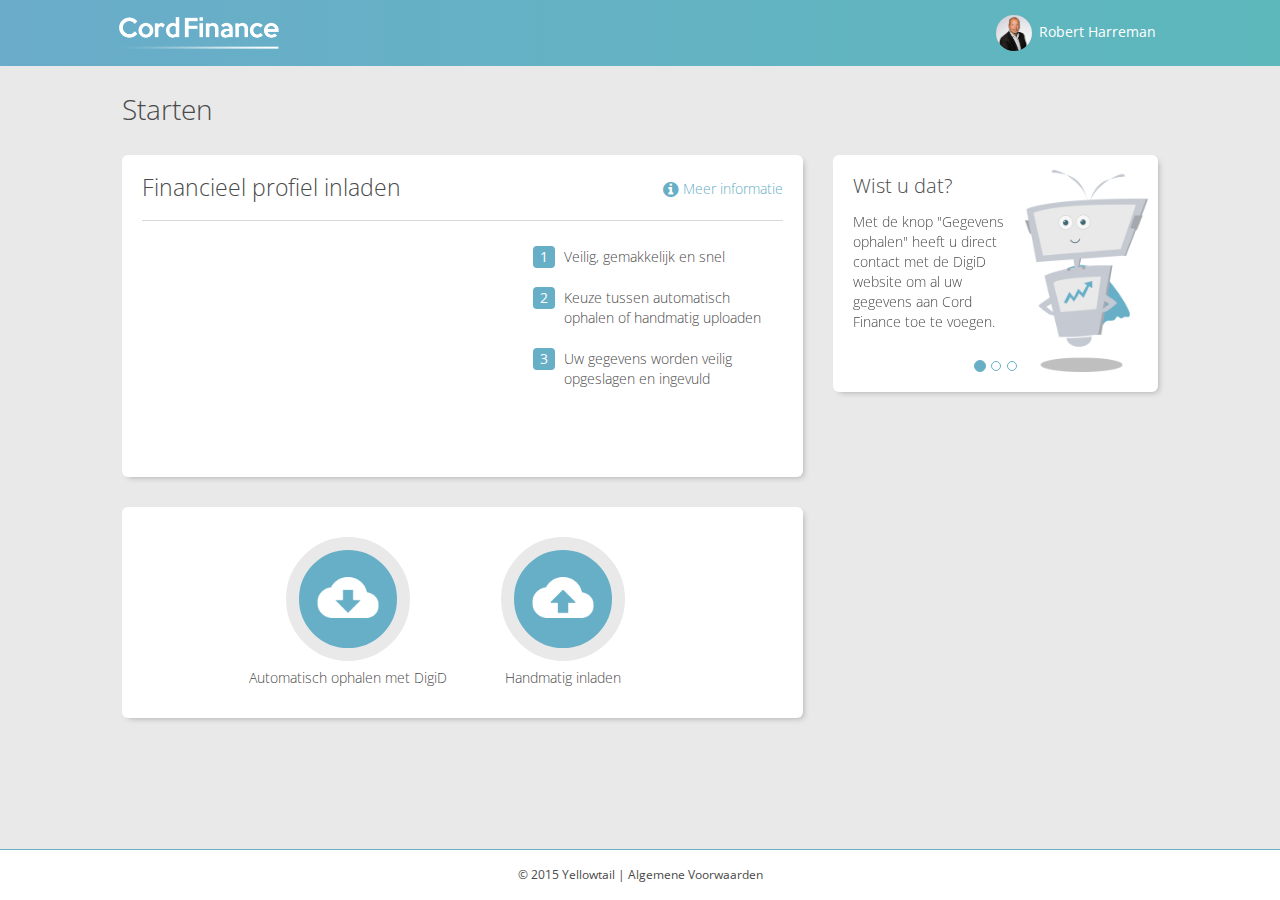
==== index.html @ ce13fa1a "Start" ====
<!doctype html>
<html class="no-js" lang="">
<head>
    <meta charset="utf-8">
    <meta http-equiv="x-ua-compatible" content="ie=edge">
    <title>Cord Finance - Starten</title>
    <meta name="description" content="Cord Finance">
    <meta name="viewport" content="width=device-width, initial-scale=1">
    <link rel="stylesheet" href="css/style.css">
    <link rel="shortcut icon" href="favicon.ico" type="image/x-icon" />
    <link href='http://fonts.googleapis.com/css?family=Open+Sans:400,300,600' rel='stylesheet' type='text/css'>
</head>

<body>
    <header class="header" id="top">
        <div class="container-fluid container-content">
            <section class="col-md-12 col-lg-offset-1 col-lg-10 content">
                <div class="row">
                    <div class="col-xs-7">
                        <a href="index.html" class="header-logo"><img src="img/logo.png"></a>
                    </div>
                    <nav class="col-xs-5 header-nav">
                        <a href="#" class="profile"><img src="img/avatar.jpg"><span class="hidden-xs">Robert Harreman</span></a>
                    </nav>
                </div>
            </div>
        </section>
    </header>

    <div class="container-fluid container-content dashboard">
        <div class="row">
            <section class="col-md-12 col-lg-offset-1 col-lg-10 content">
                <h1>Starten</h1>

                <div class="row">
                    <article class="col-md-8">
                        <div class="block">
                             <a href="#" class="action-link info-link" data-container="body" data-trigger="focus" tabindex="0" data-toggle="popover" data-placement="bottom" data-html="true" title="" data-content="Lorem ipsum dolor sit amet, consectetur adipiscing elit. Aliquam condimentum odio eget metus laoreet, quis tempor orci dictum." data-original-title="More information"><i class="fa fa-info-circle"></i>Meer informatie</a>
                            <h2>Financieel profiel inladen</h2>
                            <hr>
                            <div class="row">
                                <div class="col-md-7">
                                    <div class="movie"><iframe src="https://player.vimeo.com/video/93468026" width="700" height="340" frameborder="0" webkitallowfullscreen mozallowfullscreen allowfullscreen></iframe></div>
                                </div>
                                <div class="col-md-5">
                                    <dl class="numbering">                                            
                                        <dt>Veilig, gemakkelijk en snel</dt>
                                        <dt>Keuze tussen automatisch ophalen of handmatig uploaden</dt>
                                        <dt>Uw gegevens worden veilig opgeslagen en ingevuld</dt>
                                    </dl>
                                </div>
                            </div>
                        </div>
                    </article>

                    <aside class="col-md-4">
                        <div class="block widget widget-didyouknow">
                            <h3>Wist u dat?</h3>
                            <div id="carousel-example-generic" class="carousel slide" data-ride="carousel" data-interval="60000">                                
                                <!-- Wrapper for slides -->
                                <div class="carousel-inner" role="listbox">
                                    <div class="item active">
                                        <p>Met de knop "Gegevens ophalen" heeft u direct contact met de DigiD website om al uw gegevens aan Cord Finance toe te voegen.</p>
                                    </div>
                                    <div class="item">
                                        <p>Met de knop "Gegevens inladen" kunt u via DigiD snel en eenvoudig al uw gegevens aan Cord Finance toevoegen.</p>
                                    </div>
                                    <div class="item">
                                        <p>U kunt altijd snel en eenvoudig uw maximale hypotheek, gegevens en financiele informatie opzoeken via Cord Finance.</p>
                                    </div>
                                </div>
                                <!-- Indicators -->
                                <ol class="carousel-indicators">
                                    <li data-target="#carousel-example-generic" data-slide-to="0" class="active"></li>
                                    <li data-target="#carousel-example-generic" data-slide-to="1"></li>
                                    <li data-target="#carousel-example-generic" data-slide-to="2"></li>
                                </ol>
                            </div>
                            <img src="img/finny-talks.png" class="hidden-sm hidden-xs pull-right">
                        </div>
                    </aside>
                </div>
                <div class="row">
                    <article class="col-md-8">
                        <div class="block">
                            <div class="text-center dashboard-buttons">
                                <div class="btn-circle text-center">
                                    <a href="step-1.html" class="btn btn-primary btn-img"><img src="img/download.png">&#32;</a>
                                    <p>Automatisch ophalen met DigiD</p>
                                </div>
                                <div class="btn-circle text-center">
                                    <a href="step-1-b.html" class="btn btn-primary btn-img"><img src="img/upload.png">&#32;</a>
                                    <p>Handmatig inladen</p>
                                </div>
                            </div>
                        </div>
                    </article>
                </div>
            </section>
        </div>
    </div>

    <footer>
        <p>© 2015 Yellowtail | Algemene Voorwaarden</p>
    </footer>

    <script src="http://ajax.googleapis.com/ajax/libs/jquery/1.11.2/jquery.min.js"></script>
    <script src="js/bootstrap.js"></script>
    <script src="js/functions.js"></script>
</body>
</html>
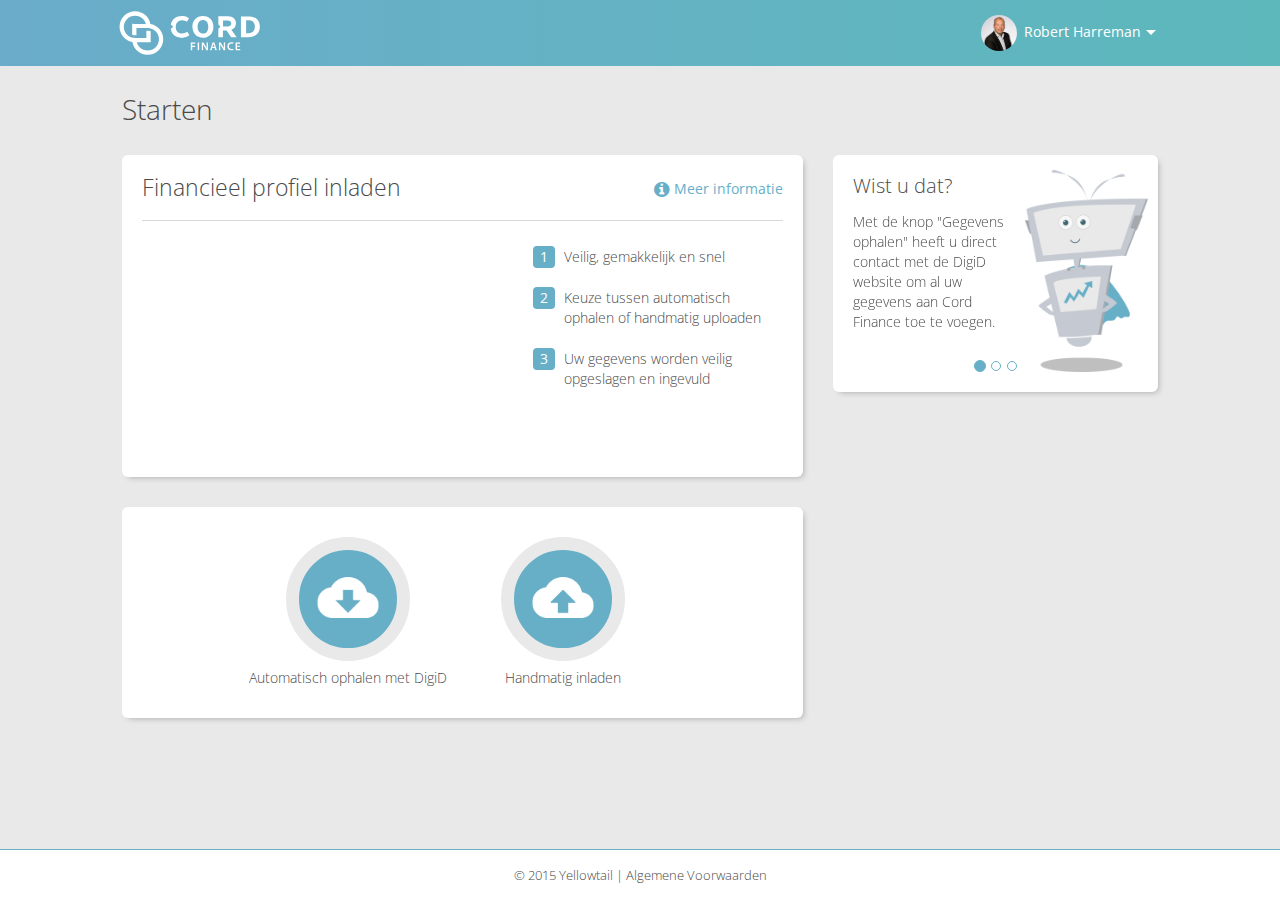
==== commit 94ae0457: "Big update" ====
--- a/index.html
+++ b/index.html
@@ -17,7 +17,7 @@
             <section class="col-md-12 col-lg-offset-1 col-lg-10 content">
                 <div class="row">
                     <div class="col-xs-7">
-                        <a href="index.html" class="header-logo"><img src="img/logo.png"></a>
+                        <a href="index.html" class="header-logo"><img src="img/cord_logo.svg"></a>
                     </div>
                     <nav class="col-xs-5 header-nav">
                         <a href="#" class="profile"><img src="img/avatar.jpg"><span class="hidden-xs">Robert Harreman</span></a>
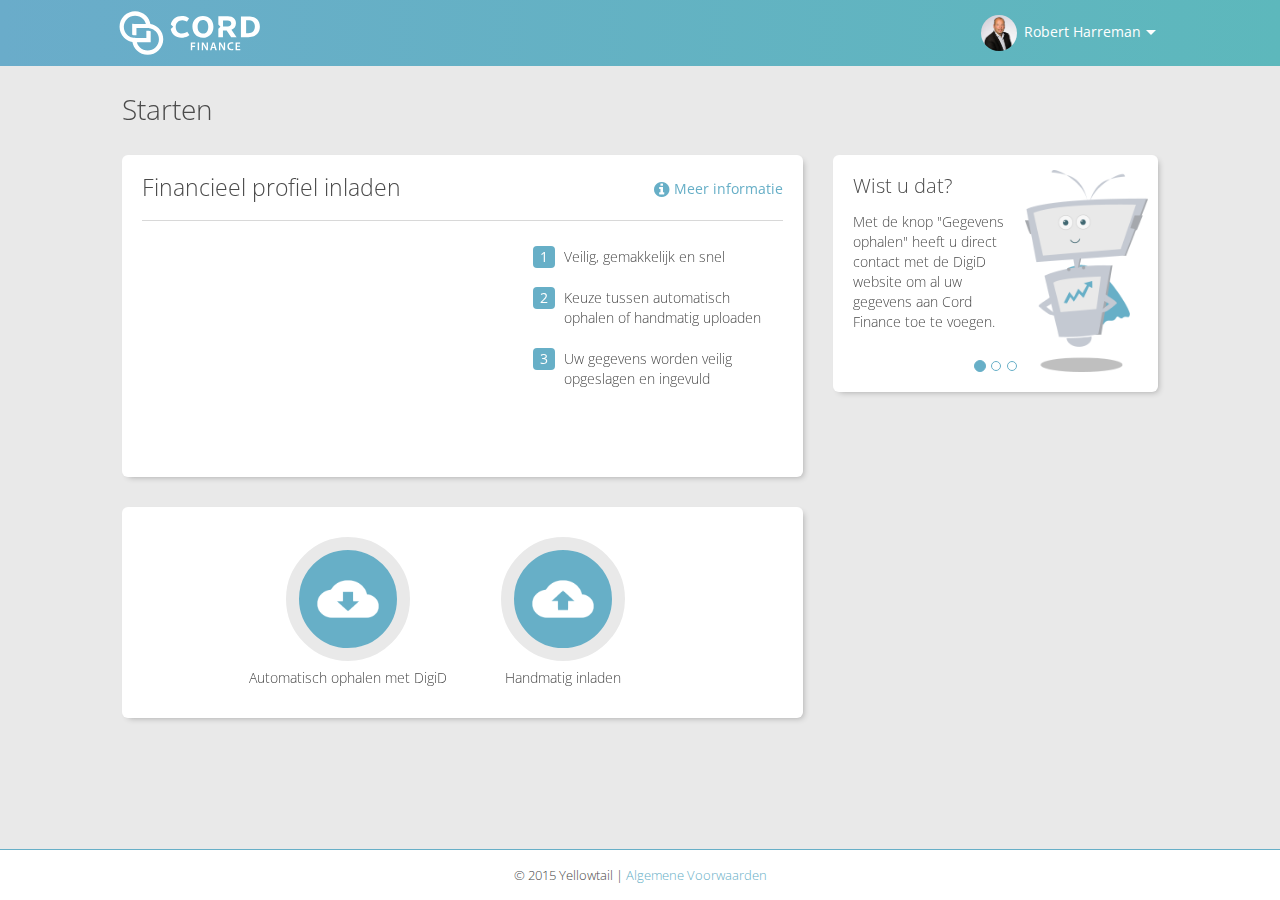
==== commit 0d10140a: "Add terms and other texts" ====
--- a/index.html
+++ b/index.html
@@ -101,7 +101,7 @@
     </div>
 
     <footer>
-        <p>© 2015 Yellowtail | Algemene Voorwaarden</p>
+        <p>© 2015 Yellowtail | <a href="terms.html">Algemene Voorwaarden</a></p>
     </footer>
 
     <script src="http://ajax.googleapis.com/ajax/libs/jquery/1.11.2/jquery.min.js"></script>
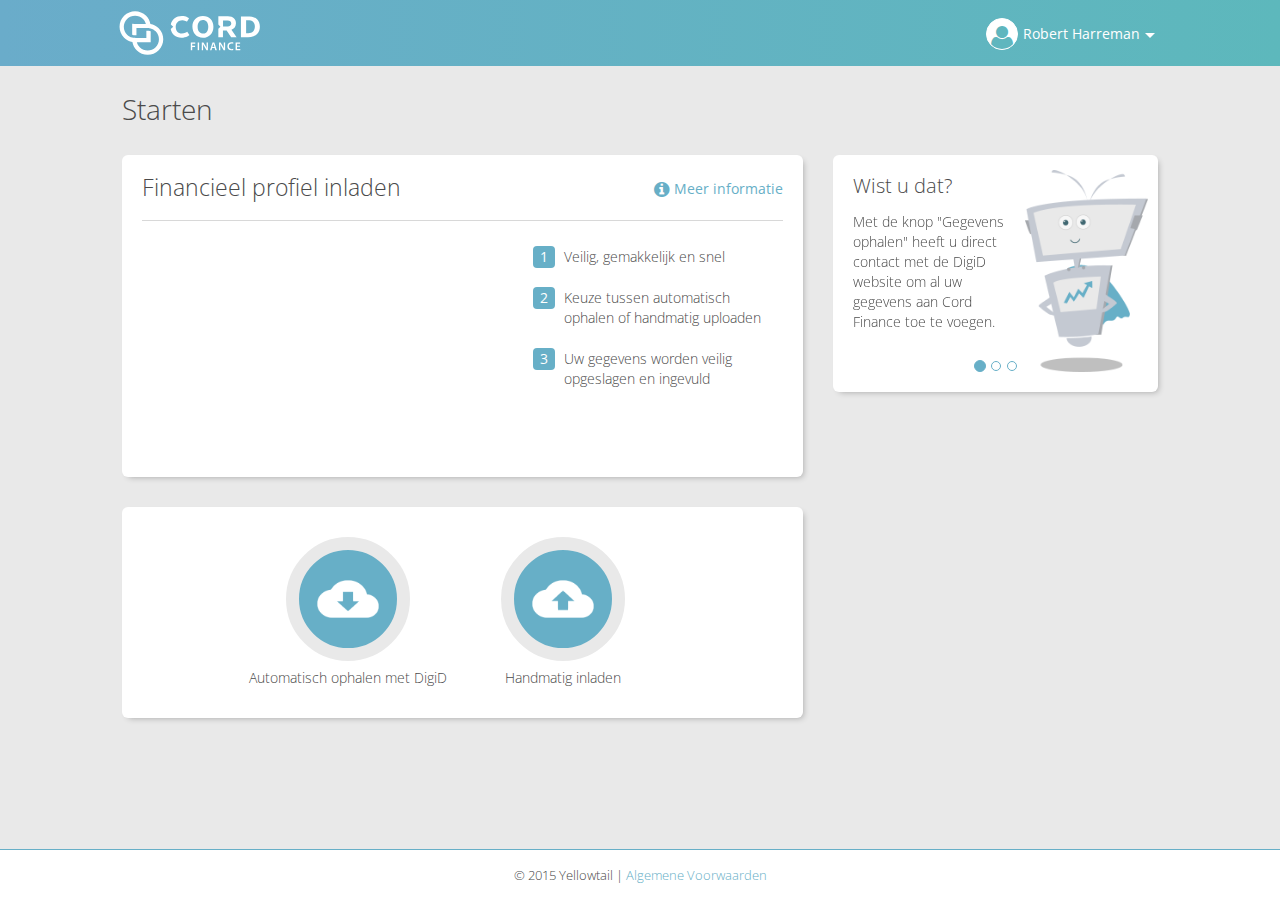
==== commit 031bc9f2: "update to profile" ====
--- a/index.html
+++ b/index.html
@@ -20,7 +20,8 @@
                         <a href="index.html" class="header-logo"><img src="img/cord_logo.svg"></a>
                     </div>
                     <nav class="col-xs-5 header-nav">
-                        <a href="#" class="profile"><img src="img/avatar.jpg"><span class="hidden-xs">Robert Harreman</span></a>
+                        <a href="#" class="btn btn-link profile" data-trigger="focus" tabindex="0" data-toggle="popover" data-container="body" data-html="true" data-placement="bottom" data-content='
+                    <a href="login.html" class="popover-name"><i class="fa fa-sign-out"></i><span>Logout</span></a>'><span class="avatar"><i class="fa fa-user"></i></span><span class="hidden-xs">Robert Harreman</span></a>
                     </nav>
                 </div>
             </div>
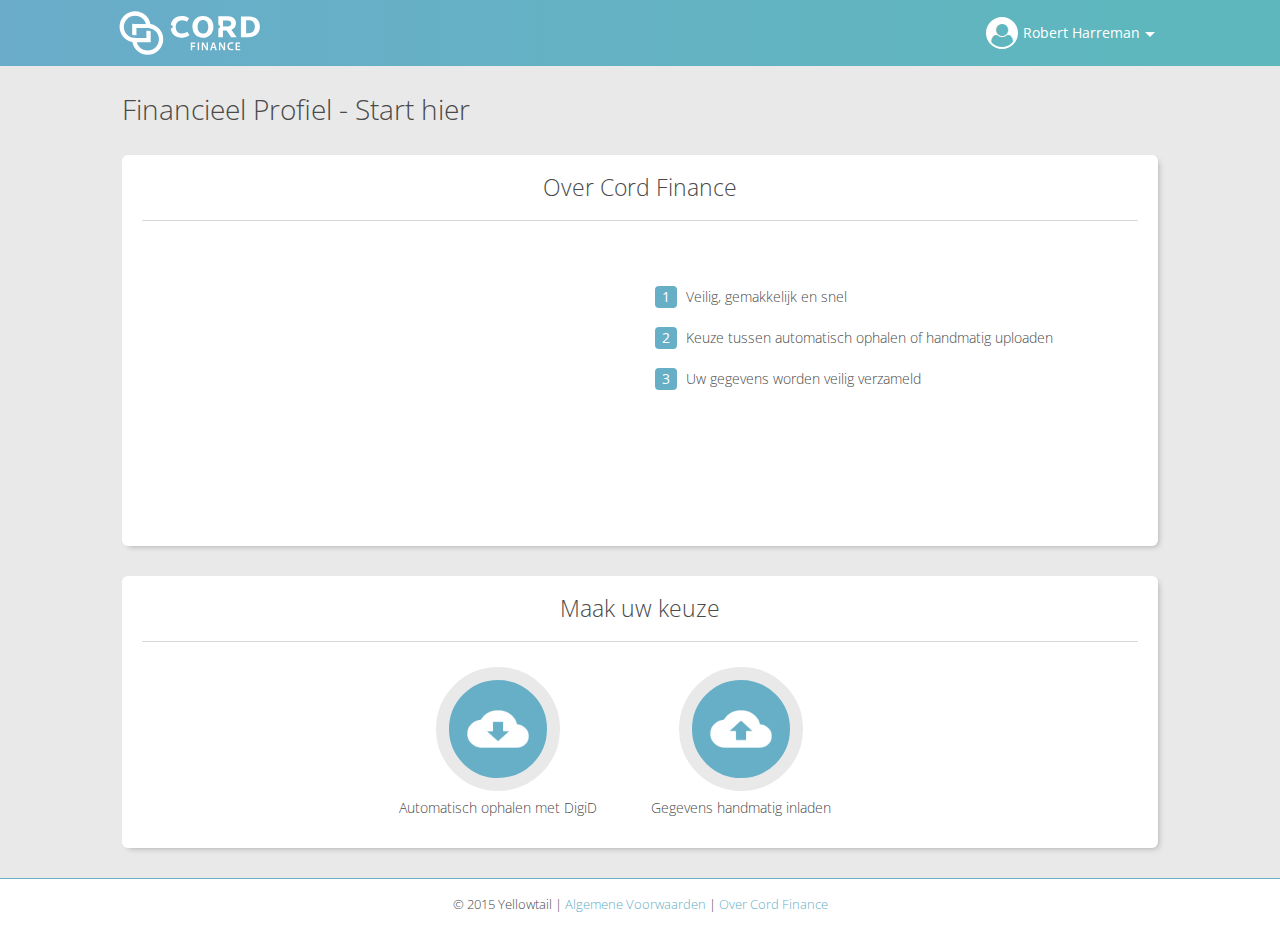
==== commit 9bc0139f: "last style and text changes" ====
--- a/index.html
+++ b/index.html
@@ -21,7 +21,7 @@
                     </div>
                     <nav class="col-xs-5 header-nav">
                         <a href="#" class="btn btn-link profile" data-trigger="focus" tabindex="0" data-toggle="popover" data-container="body" data-html="true" data-placement="bottom" data-content='
-                    <a href="login.html" class="popover-name"><i class="fa fa-sign-out"></i><span>Logout</span></a>'><span class="avatar"><i class="fa fa-user"></i></span><span class="hidden-xs">Robert Harreman</span></a>
+                    <a href="login.html" class="popover-name"><i class="fa fa-sign-out"></i><span>Afmelden</span></a>'><span class="avatar"><i class="fa fa-user"></i></span><span class="hidden-xs">Robert Harreman</span></a>
                     </nav>
                 </div>
             </div>
@@ -31,59 +31,35 @@
     <div class="container-fluid container-content dashboard">
         <div class="row">
             <section class="col-md-12 col-lg-offset-1 col-lg-10 content">
-                <h1>Starten</h1>
+                <h1>Financieel Profiel - Start hier</h1>
 
                 <div class="row">
-                    <article class="col-md-8">
+                    <article class="col-md-12">
                         <div class="block">
-                             <a href="#" class="action-link info-link" data-container="body" data-trigger="focus" tabindex="0" data-toggle="popover" data-placement="bottom" data-html="true" title="" data-content="Lorem ipsum dolor sit amet, consectetur adipiscing elit. Aliquam condimentum odio eget metus laoreet, quis tempor orci dictum." data-original-title="More information"><i class="fa fa-info-circle"></i>Meer informatie</a>
-                            <h2>Financieel profiel inladen</h2>
-                            <hr>
+                             <div class="hidden-md">
+                                <h2 class="text-center">Over Cord Finance</h2>
+                                <hr>
+                            </div>
                             <div class="row">
-                                <div class="col-md-7">
+                                <div class="col-md-5 col-lg-6">
                                     <div class="movie"><iframe src="https://player.vimeo.com/video/93468026" width="700" height="340" frameborder="0" webkitallowfullscreen mozallowfullscreen allowfullscreen></iframe></div>
                                 </div>
-                                <div class="col-md-5">
+                                <div class="col-md-7 col-lg-6">
                                     <dl class="numbering">                                            
                                         <dt>Veilig, gemakkelijk en snel</dt>
                                         <dt>Keuze tussen automatisch ophalen of handmatig uploaden</dt>
-                                        <dt>Uw gegevens worden veilig opgeslagen en ingevuld</dt>
+                                        <dt>Uw gegevens worden veilig verzameld</dt>
                                     </dl>
                                 </div>
                             </div>
                         </div>
                     </article>
-
-                    <aside class="col-md-4">
-                        <div class="block widget widget-didyouknow">
-                            <h3>Wist u dat?</h3>
-                            <div id="carousel-example-generic" class="carousel slide" data-ride="carousel" data-interval="60000">                                
-                                <!-- Wrapper for slides -->
-                                <div class="carousel-inner" role="listbox">
-                                    <div class="item active">
-                                        <p>Met de knop "Gegevens ophalen" heeft u direct contact met de DigiD website om al uw gegevens aan Cord Finance toe te voegen.</p>
-                                    </div>
-                                    <div class="item">
-                                        <p>Met de knop "Gegevens inladen" kunt u via DigiD snel en eenvoudig al uw gegevens aan Cord Finance toevoegen.</p>
-                                    </div>
-                                    <div class="item">
-                                        <p>U kunt altijd snel en eenvoudig uw maximale hypotheek, gegevens en financiele informatie opzoeken via Cord Finance.</p>
-                                    </div>
-                                </div>
-                                <!-- Indicators -->
-                                <ol class="carousel-indicators">
-                                    <li data-target="#carousel-example-generic" data-slide-to="0" class="active"></li>
-                                    <li data-target="#carousel-example-generic" data-slide-to="1"></li>
-                                    <li data-target="#carousel-example-generic" data-slide-to="2"></li>
-                                </ol>
-                            </div>
-                            <img src="img/finny-talks.png" class="hidden-sm hidden-xs pull-right">
-                        </div>
-                    </aside>
                 </div>
                 <div class="row">
-                    <article class="col-md-8">
+                    <article class="col-md-12">
                         <div class="block">
+                            <h2 class="text-center">Maak uw keuze</h2>
+                            <hr>
                             <div class="text-center dashboard-buttons">
                                 <div class="btn-circle text-center">
                                     <a href="step-1.html" class="btn btn-primary btn-img"><img src="img/download.png">&#32;</a>
@@ -91,7 +67,7 @@
                                 </div>
                                 <div class="btn-circle text-center">
                                     <a href="step-1-b.html" class="btn btn-primary btn-img"><img src="img/upload.png">&#32;</a>
-                                    <p>Handmatig inladen</p>
+                                    <p>Gegevens handmatig inladen</p>
                                 </div>
                             </div>
                         </div>
@@ -102,7 +78,7 @@
     </div>
 
     <footer>
-        <p>© 2015 Yellowtail | <a href="terms.html">Algemene Voorwaarden</a></p>
+        <p>© 2015 Yellowtail | <a href="terms.html">Algemene Voorwaarden</a> | <a href="about.html">Over Cord Finance</a></p>
     </footer>
 
     <script src="http://ajax.googleapis.com/ajax/libs/jquery/1.11.2/jquery.min.js"></script>
